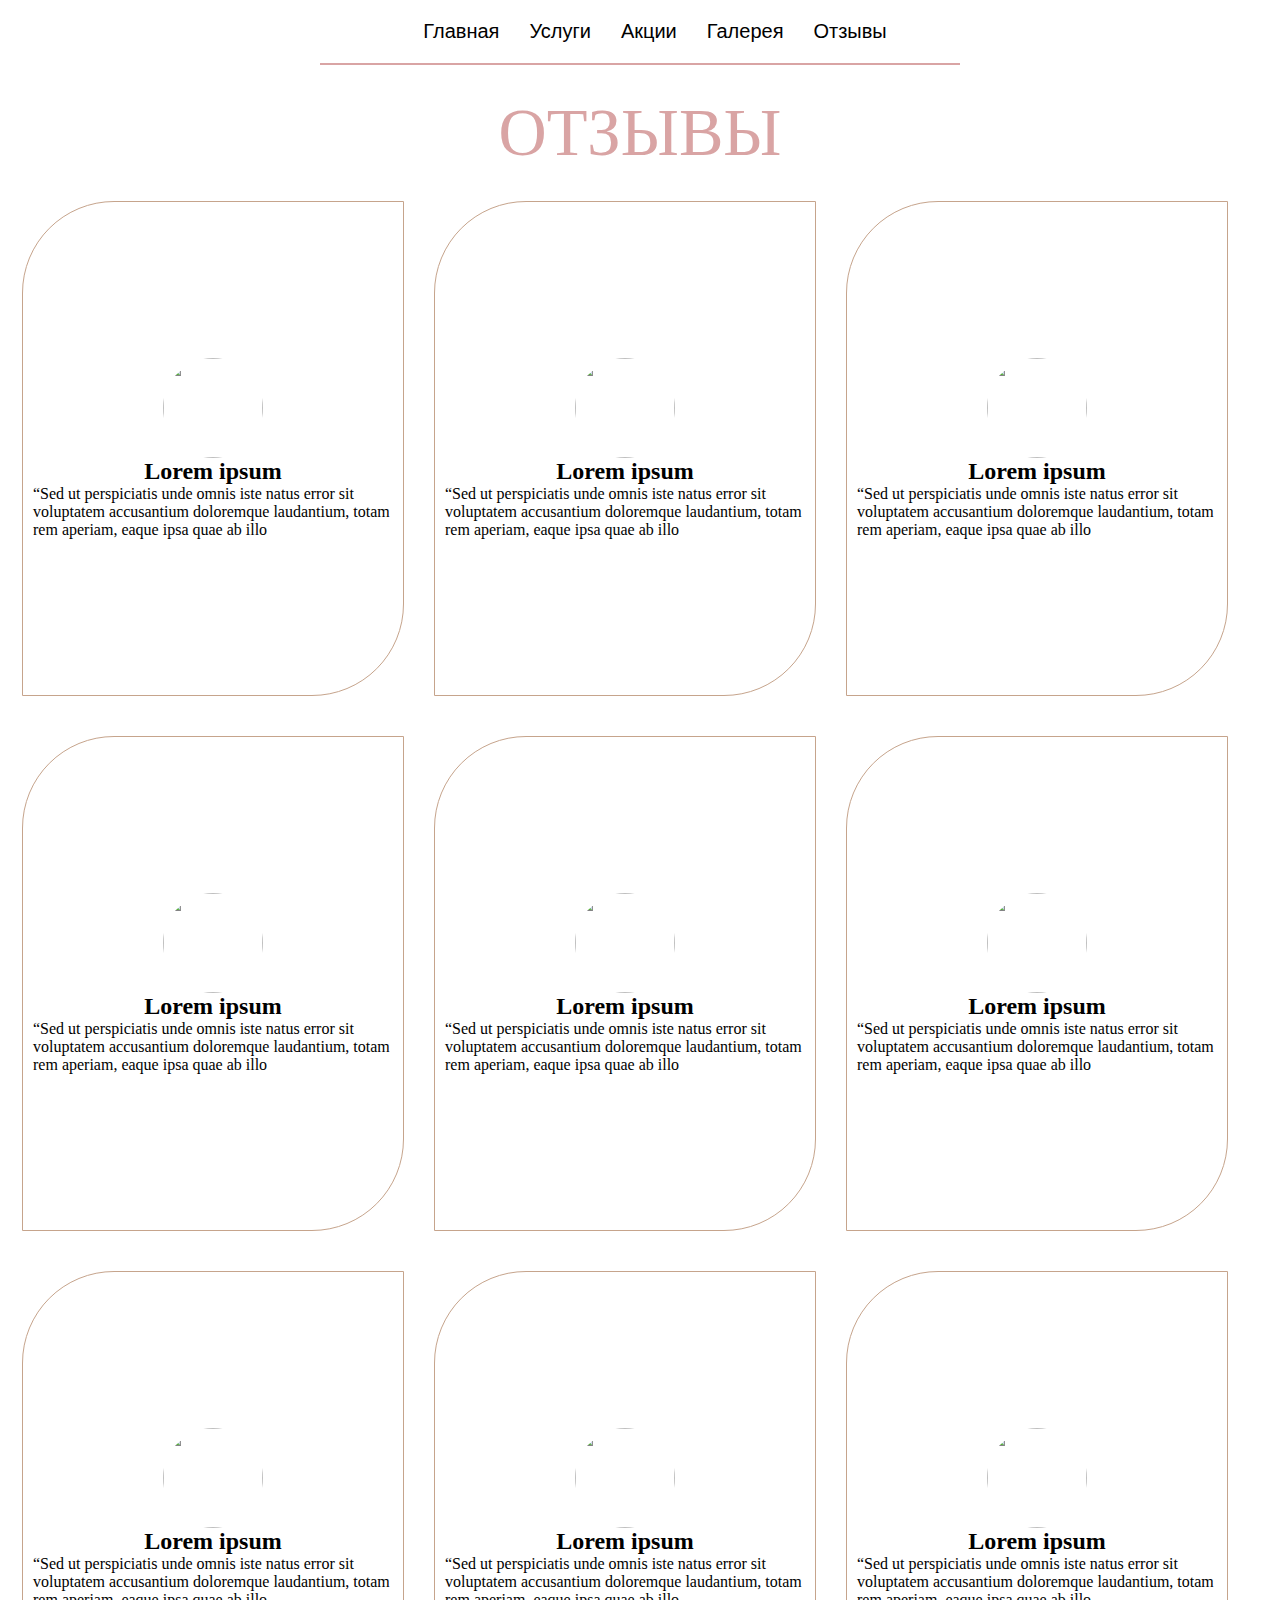
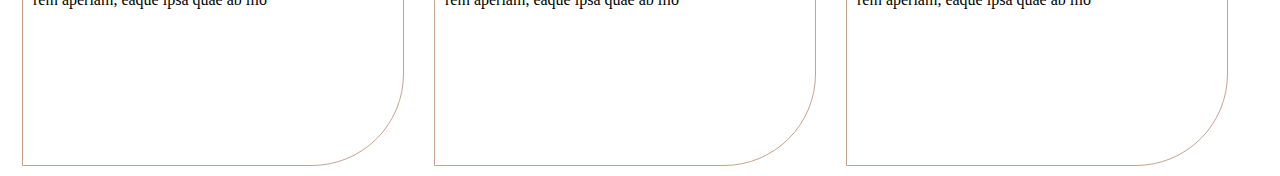
==== html/feedback.html @ f69e4eda "V1.0.3" ====
<!DOCTYPE html>
<html lang="en">
<head>
    <meta charset="UTF-8">
    <meta name="viewport" content="width=device-width, initial-scale=1.0">
    <link rel="stylesheet" href="/css/helpers.css">
    <link rel="stylesheet" href="/css/feedback.css">
    <link rel="stylesheet" href="/css/navbar.css">
    <title>Отзывы</title>
</head>
<body>
    <div class="navbar-box">
        <nav>
            <ul>
                <li><a href="/html/main.html">Главная</a></li>
                <li><a href="/html/service/service.html">Услуги</a></li>
                <li><a href="/html/shares.html">Акции</a></li>
                <li><a href="/html/galery.html">Галерея</a></li>
                <li><a href="/html/feedback.html">Отзывы</a></li>
            </ul>
        </nav>
        <hr>
    </div>

    <div class="container">
        <h1>ОТЗЫВЫ</h1>

        <div class="feedback-box">
            <div class="column">
                <div class="row">
                    <div class="card">
                        <img src="/images/madina.jpg" alt="">
                        <h2>Lorem ipsum</h2>
                        <p>“Sed ut perspiciatis unde omnis iste natus error sit voluptatem accusantium doloremque laudantium, 
                            totam rem aperiam, eaque ipsa quae ab illo 
                        </p>
                    </div>

                    <div class="card">
                        <img src="/images/madina.jpg" alt="">
                        <h2>Lorem ipsum</h2>
                        <p>“Sed ut perspiciatis unde omnis iste natus error sit voluptatem accusantium doloremque laudantium, 
                            totam rem aperiam, eaque ipsa quae ab illo 
                        </p>
                    </div>

                    <div class="card">
                        <img src="/images/madina.jpg" alt="">
                        <h2>Lorem ipsum</h2>
                        <p>“Sed ut perspiciatis unde omnis iste natus error sit voluptatem accusantium doloremque laudantium, 
                            totam rem aperiam, eaque ipsa quae ab illo 
                        </p>
                    </div>
                </div>
            </div>
            <div class="column">
                <div class="row">
                    <div class="card">
                        <img src="/images/madina.jpg" alt="">
                        <h2>Lorem ipsum</h2>
                        <p>“Sed ut perspiciatis unde omnis iste natus error sit voluptatem accusantium doloremque laudantium, 
                            totam rem aperiam, eaque ipsa quae ab illo 
                        </p>
                    </div>

                    <div class="card">
                        <img src="/images/madina.jpg" alt="">
                        <h2>Lorem ipsum</h2>
                        <p>“Sed ut perspiciatis unde omnis iste natus error sit voluptatem accusantium doloremque laudantium, 
                            totam rem aperiam, eaque ipsa quae ab illo 
                        </p>
                    </div>

                    <div class="card">
                        <img src="/images/madina.jpg" alt="">
                        <h2>Lorem ipsum</h2>
                        <p>“Sed ut perspiciatis unde omnis iste natus error sit voluptatem accusantium doloremque laudantium, 
                            totam rem aperiam, eaque ipsa quae ab illo 
                        </p>
                    </div>
                </div>
            </div>
            <div class="column">
                <div class="row">
                    <div class="card">
                        <img src="/images/madina.jpg" alt="">
                        <h2>Lorem ipsum</h2>
                        <p>“Sed ut perspiciatis unde omnis iste natus error sit voluptatem accusantium doloremque laudantium, 
                            totam rem aperiam, eaque ipsa quae ab illo 
                        </p>
                    </div>

                    <div class="card">
                        <img src="/images/madina.jpg" alt="">
                        <h2>Lorem ipsum</h2>
                        <p>“Sed ut perspiciatis unde omnis iste natus error sit voluptatem accusantium doloremque laudantium, 
                            totam rem aperiam, eaque ipsa quae ab illo 
                        </p>
                    </div>

                    <div class="card">
                        <img src="/images/madina.jpg" alt="">
                        <h2>Lorem ipsum</h2>
                        <p>“Sed ut perspiciatis unde omnis iste natus error sit voluptatem accusantium doloremque laudantium, 
                            totam rem aperiam, eaque ipsa quae ab illo 
                        </p>
                    </div>
                </div>
            </div>

        </div>

    </div>
    
</body>
</html>
---- css/helpers.css ----
button {
    outline: none;
    padding: 10px;
    border-radius: 50px;
    border: 1px solid #D9A4A4;
    background-color: #FFFFFF;
}

.additional-info-box {
    margin-top: 20px;
}

.additional-info-box hr {
    background-color: #D9A4A4;
    border: none;
    outline: none;
    height: 1.5px;
    width: 50%; 
    margin: 0 auto; 
    margin-bottom: 50px;
}

.additional-info {
    display: flex;
}

.additional-info ul {
    display: flex;
}

.additional-info ul li {
    margin-left: 50px;
    list-style: none;
    margin-bottom: 10px;

}

.additional-info ul li a {
    text-decoration: none;
    color: black;
    font-family: 'Montserrat', sans-serif;
}

.list-text {
    display: flex;
    flex-direction: column;
    margin-bottom: 50px;
}

.list-text p {
    margin-top: 10px;
    margin-right: 650px;
}

.phone {
    margin-bottom: 10px;
    margin-left: 20px;
}

.icons img {
    height: 50px;
    width: 50px;
}


.container {
    display: flex;
    flex-direction: column;
    align-items: center;
    margin-top: 30px;
}

.container h1 {
    color: #D9A4A4;
    font: 50pt "Literature Decor";
}

.show-more {
    /* Поменять на более жирный Montserrat */
    font-family: 'Montserrat', sans-serif;  
    text-decoration: none;
    border-radius: 10px;
    font-size: 20px;
    color: #D9A4A4;
}


.row {
    display: flex;
}

.column {
    margin-top: 30px;
    margin-bottom: 10px;
}

.card {
    display: flex;
    flex-direction: column;
    justify-content: center;
    align-items: center;
    padding: 10px;
    height: 473px;
    width: 360px;
    border: 1.5px solid #C6A48C;
    border-top-left-radius: 92px;
    border-bottom-right-radius: 92px;
    margin-right: 30px;
}


.card img {
    height: 100px;
    width: 100px;
    border-radius: 50px;
}
---- css/feedback.css ----
* {
    margin: 0;
    padding: 0;
}

.feedback-box {
    display: flex;
    flex-direction: column;
}
---- css/navbar.css ----
.navbar-box hr {
    background-color: #D9A4A4;
    border: none;
    outline: none;
    height: 1.5px;
    width: 50%; 
    margin: 0 auto; 
}

.navbar-box nav {
    padding-top: 20px;
    margin-bottom: 20px;
}

.navbar-box nav ul {
    display: flex;
    justify-content: center;
}

.navbar-box nav ul li {
    margin-left: 30px;
    list-style: none;
}

.navbar-box nav ul li a {
    text-decoration: none;
    font-size: 20px;
    color: black;
    font-family: 'Montserrat', sans-serif;
}

.navbar-box nav ul li a:hover {
    color: #D9A4A4;
}

.centerLogo {
    display: flex;
    flex-direction: column;
    align-items: center;
    padding-top: 20px;
    border: 1px solid #C6A48C;
    height: 550px;
    margin-right: 30%;
    margin-left: 30%;
    border-radius: 50px;
}

.centerLogo img {
    height: 150px;
}

.text {
    display: flex;
    flex-direction: column;
    align-items: center;
}

.text h1 {
    font: 70pt "Literature Decor";
    color: #C6A48C;    ;
}

.text h2 {
    margin-top: 10px;
    margin-bottom: 10px;
    font: 50pt "Literature Decor";
}

.text p {
    font: 15pt "Montserrat";
}
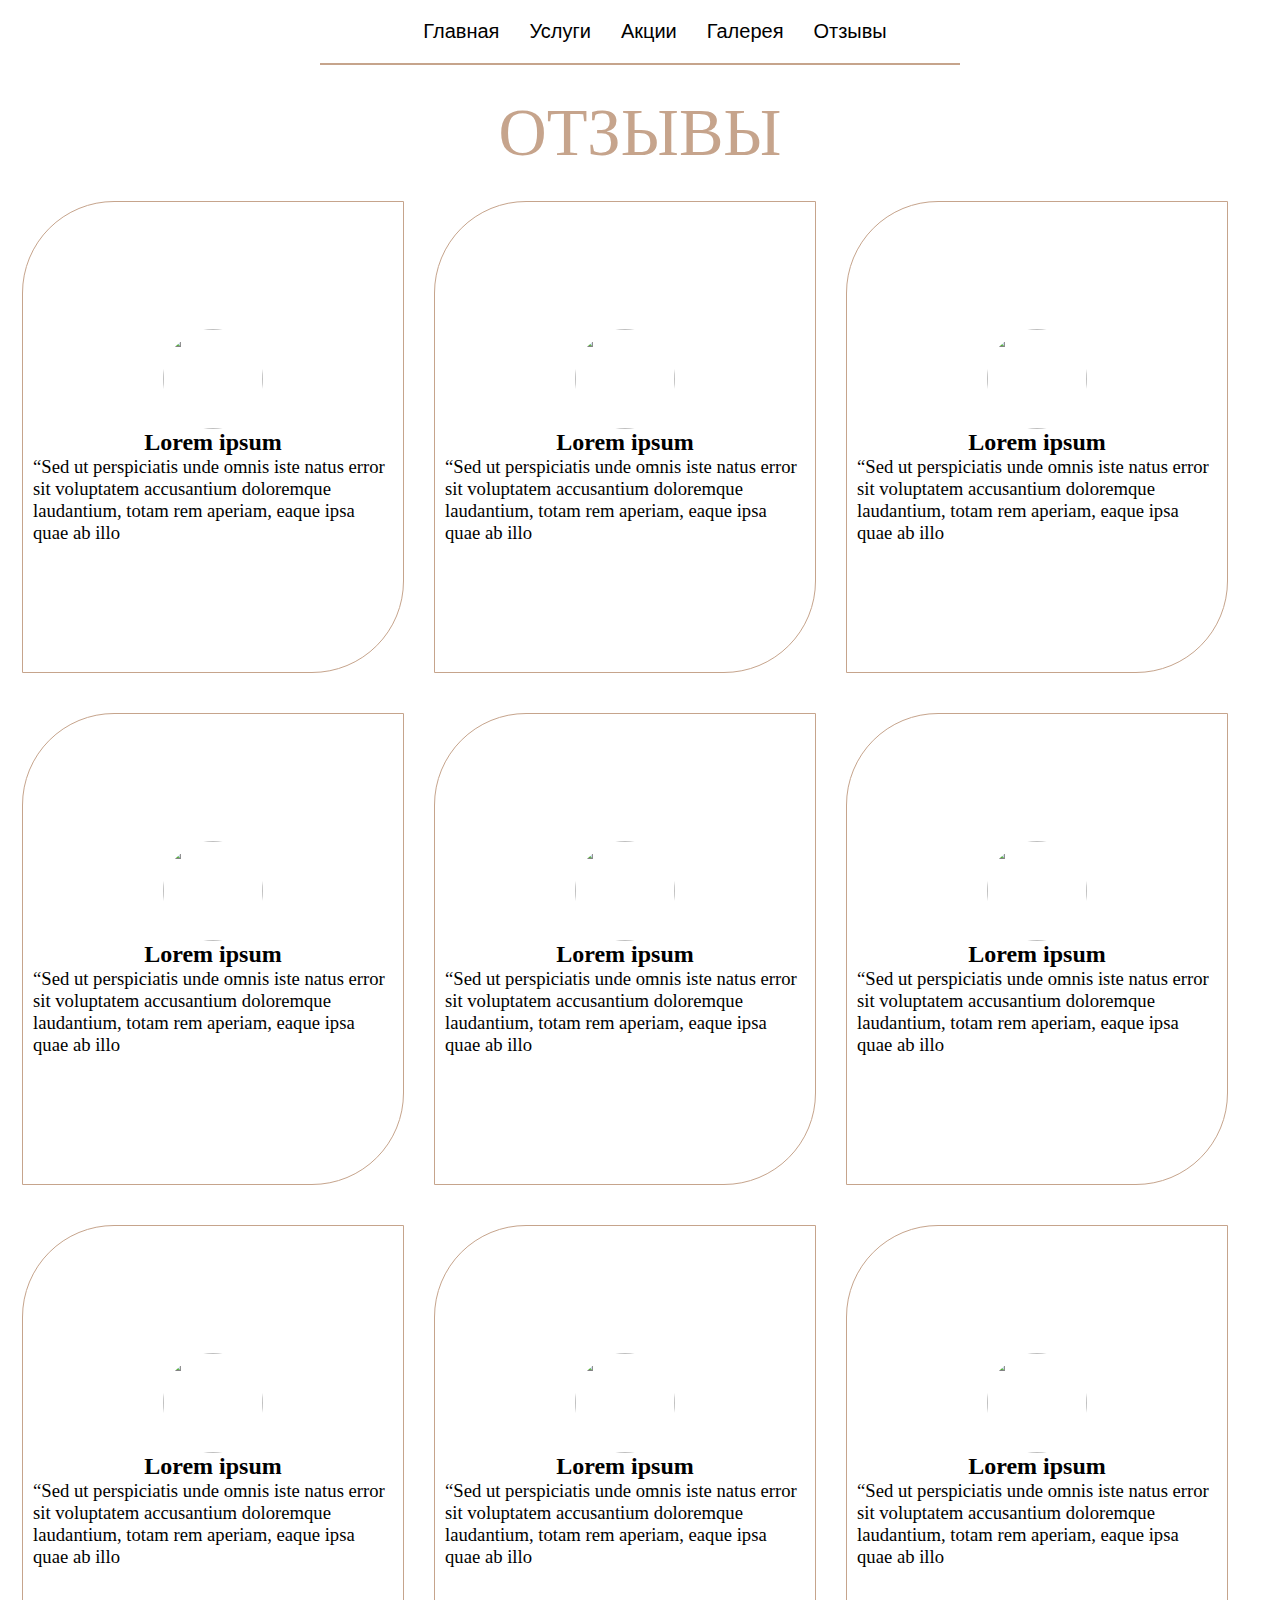
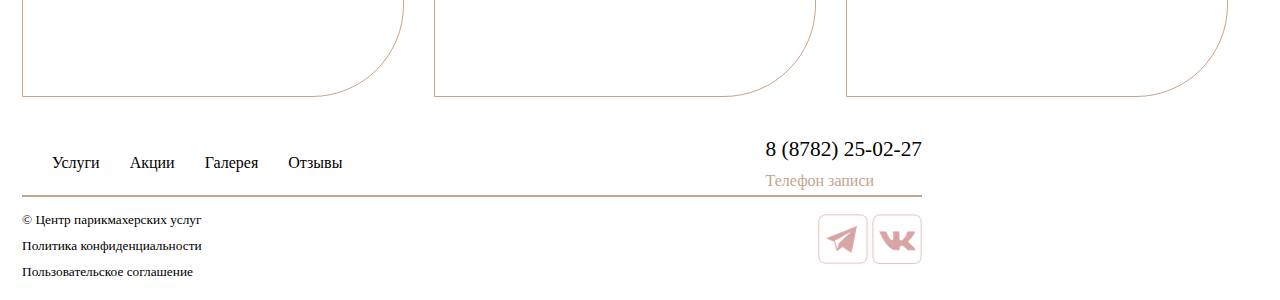
==== commit 4bb4bba5: "V1.0.9" ====
--- a/html/feedback.html
+++ b/html/feedback.html
@@ -6,6 +6,9 @@
     <link rel="stylesheet" href="/css/helpers.css">
     <link rel="stylesheet" href="/css/feedback.css">
     <link rel="stylesheet" href="/css/navbar.css">
+
+    <link rel="stylesheet" href="/css/adaptive.css">
+
     <title>Отзывы</title>
 </head>
 <body>
@@ -29,7 +32,7 @@
             <div class="column">
                 <div class="row">
                     <div class="card">
-                        <img src="/images/madina.jpg" alt="">
+                        <img src="/images/portret.jpg" alt="">
                         <h2>Lorem ipsum</h2>
                         <p>“Sed ut perspiciatis unde omnis iste natus error sit voluptatem accusantium doloremque laudantium, 
                             totam rem aperiam, eaque ipsa quae ab illo 
@@ -37,7 +40,7 @@
                     </div>
 
                     <div class="card">
-                        <img src="/images/madina.jpg" alt="">
+                        <img src="/images/portret.jpg" alt="">
                         <h2>Lorem ipsum</h2>
                         <p>“Sed ut perspiciatis unde omnis iste natus error sit voluptatem accusantium doloremque laudantium, 
                             totam rem aperiam, eaque ipsa quae ab illo 
@@ -45,7 +48,7 @@
                     </div>
 
                     <div class="card">
-                        <img src="/images/madina.jpg" alt="">
+                        <img src="/images/portret.jpg" alt="">
                         <h2>Lorem ipsum</h2>
                         <p>“Sed ut perspiciatis unde omnis iste natus error sit voluptatem accusantium doloremque laudantium, 
                             totam rem aperiam, eaque ipsa quae ab illo 
@@ -56,7 +59,7 @@
             <div class="column">
                 <div class="row">
                     <div class="card">
-                        <img src="/images/madina.jpg" alt="">
+                        <img src="/images/portret.jpg" alt="">
                         <h2>Lorem ipsum</h2>
                         <p>“Sed ut perspiciatis unde omnis iste natus error sit voluptatem accusantium doloremque laudantium, 
                             totam rem aperiam, eaque ipsa quae ab illo 
@@ -64,7 +67,7 @@
                     </div>
 
                     <div class="card">
-                        <img src="/images/madina.jpg" alt="">
+                        <img src="/images/portret.jpg" alt="">
                         <h2>Lorem ipsum</h2>
                         <p>“Sed ut perspiciatis unde omnis iste natus error sit voluptatem accusantium doloremque laudantium, 
                             totam rem aperiam, eaque ipsa quae ab illo 
@@ -72,7 +75,7 @@
                     </div>
 
                     <div class="card">
-                        <img src="/images/madina.jpg" alt="">
+                        <img src="/images/portret.jpg" alt="">
                         <h2>Lorem ipsum</h2>
                         <p>“Sed ut perspiciatis unde omnis iste natus error sit voluptatem accusantium doloremque laudantium, 
                             totam rem aperiam, eaque ipsa quae ab illo 
@@ -83,7 +86,7 @@
             <div class="column">
                 <div class="row">
                     <div class="card">
-                        <img src="/images/madina.jpg" alt="">
+                        <img src="/images/portret.jpg" alt="">
                         <h2>Lorem ipsum</h2>
                         <p>“Sed ut perspiciatis unde omnis iste natus error sit voluptatem accusantium doloremque laudantium, 
                             totam rem aperiam, eaque ipsa quae ab illo 
@@ -91,7 +94,7 @@
                     </div>
 
                     <div class="card">
-                        <img src="/images/madina.jpg" alt="">
+                        <img src="/images/portret.jpg" alt="">
                         <h2>Lorem ipsum</h2>
                         <p>“Sed ut perspiciatis unde omnis iste natus error sit voluptatem accusantium doloremque laudantium, 
                             totam rem aperiam, eaque ipsa quae ab illo 
@@ -99,7 +102,7 @@
                     </div>
 
                     <div class="card">
-                        <img src="/images/madina.jpg" alt="">
+                        <img src="/images/portret.jpg" alt="">
                         <h2>Lorem ipsum</h2>
                         <p>“Sed ut perspiciatis unde omnis iste natus error sit voluptatem accusantium doloremque laudantium, 
                             totam rem aperiam, eaque ipsa quae ab illo 
@@ -108,6 +111,41 @@
                 </div>
             </div>
 
+            <div class="bottomMenu">
+                <nav>
+                    <ul>
+                        <li><a href="#">Услуги</a></li>
+                        <li><a href="#">Акции</a></li>
+                        <li><a href="#">Галерея</a></li>
+                        <li><a href="#">Отзывы</a></li>
+                    </ul>
+    
+                    <div class="phoneInfo">
+                        <p style="font: 16pt 'Montserrat'; margin-bottom: 10px;">8 (8782) 25-02-27</p>
+                        <p style="font: 12pt 'Montserrat'; color: #C6A48C;">Телефон записи</p>
+                    </div>
+                </nav>
+    
+                <hr>
+    
+                <div class="info">
+                    <div>
+                        <p>© Центр парикмахерских услуг</p>
+                        <p>Политика конфиденциальности</p>
+                        <p>Пользовательское соглашение</p>
+                    </div>
+    
+                    <div class="icon">
+                        <a href="#"><img src="/images/telegram.png" alt=""></a>
+                        <a href="#"><img src="/images/vk.png" alt=""></a>
+                    </div>
+    
+                </div>
+    
+    
+            </div>
+            
+
         </div>
 
     </div>
--- a/css/helpers.css
+++ b/css/helpers.css
@@ -2,43 +2,14 @@
     outline: none;
     padding: 10px;
     border-radius: 50px;
-    border: 1px solid #D9A4A4;
+    border: 1px solid #C6A48C;
     background-color: #FFFFFF;
+    font-family: 'Montserrat', sans-serif;
 }
 
-.additional-info-box {
-    margin-top: 20px;
-}
-
-.additional-info-box hr {
-    background-color: #D9A4A4;
-    border: none;
-    outline: none;
-    height: 1.5px;
-    width: 50%; 
-    margin: 0 auto; 
-    margin-bottom: 50px;
-}
-
-.additional-info {
-    display: flex;
-}
-
-.additional-info ul {
-    display: flex;
-}
-
-.additional-info ul li {
-    margin-left: 50px;
-    list-style: none;
-    margin-bottom: 10px;
-
-}
-
-.additional-info ul li a {
-    text-decoration: none;
-    color: black;
-    font-family: 'Montserrat', sans-serif;
+button:hover {
+    background-color: #C6A48C;
+    color: white;
 }
 
 .list-text {
@@ -71,7 +42,7 @@
 }
 
 .container h1 {
-    color: #D9A4A4;
+    color: #C6A48C;
     font: 50pt "Literature Decor";
 }
 
@@ -81,9 +52,8 @@
     text-decoration: none;
     border-radius: 10px;
     font-size: 20px;
-    color: #D9A4A4;
+    color: #C6A48C;
 }
-
 
 .row {
     display: flex;
@@ -100,7 +70,7 @@
     justify-content: center;
     align-items: center;
     padding: 10px;
-    height: 473px;
+    height: 450px;
     width: 360px;
     border: 1.5px solid #C6A48C;
     border-top-left-radius: 92px;
@@ -108,9 +78,90 @@
     margin-right: 30px;
 }
 
+.card h3 {
+    color: #C6A48C;
+    font-family: 'Montserrat', sans-serif;  
+    margin-bottom: 10px;
+}
+
+.card p {
+    font: 14pt 'Montserrat';  
+}
 
 .card img {
     height: 100px;
     width: 100px;
     border-radius: 50px;
 }
+
+
+.info-serivce button {
+    margin-top: 70px;
+}
+
+.services-1 {
+    display: flex;
+}
+
+.bottomMenu {
+    width: 100vh;
+    margin-top: 30px;
+    justify-content: space-between;
+}
+
+.bottomMenu hr {
+    height: 2px;
+    background-color: #C6A48C;
+    border: none;
+    outline: none;
+    margin-top: 5px;
+    margin-bottom: 5px;
+    
+}
+
+.bottomMenu nav {
+    display: flex;
+    align-items: center; 
+}
+
+.bottomMenu nav ul {
+    display: flex;
+    margin-right: auto; 
+}
+
+.bottomMenu nav ul li {
+    margin-left: 30px;
+    list-style: none;
+}
+
+.bottomMenu nav ul li a {
+    text-decoration: none;
+    color: black;
+}
+
+.bottomMenu nav ul li a:hover {
+    color: #C6A48C;
+}
+
+.bottomMenu .phoneInfo {
+    margin-left: auto;
+}
+
+.info {
+    display: flex;
+    margin-bottom: 20px;
+    align-items: center;
+}
+
+.info p {
+    margin-top: 10px;
+    font: 10pt 'Montserrat';
+}
+
+.icon {
+    margin-left: auto;
+}
+
+.icon a img {
+    height: 50px;
+}
--- a/css/navbar.css
+++ b/css/navbar.css
@@ -1,10 +1,10 @@
 .navbar-box hr {
-    background-color: #D9A4A4;
+    background-color: #C6A48C;
     border: none;
     outline: none;
     height: 1.5px;
-    width: 50%; 
-    margin: 0 auto; 
+    width: 50%;
+    margin: 0 auto;
 }
 
 .navbar-box nav {
@@ -37,8 +37,8 @@
     display: flex;
     flex-direction: column;
     align-items: center;
+    justify-content: center;
     padding-top: 20px;
-    border: 1px solid #C6A48C;
     height: 550px;
     margin-right: 30%;
     margin-left: 30%;
@@ -57,15 +57,26 @@
 
 .text h1 {
     font: 70pt "Literature Decor";
-    color: #C6A48C;    ;
+    color: #C6A48C;
 }
 
 .text h2 {
     margin-top: 10px;
     margin-bottom: 10px;
     font: 50pt "Literature Decor";
+    color: white;
 }
 
 .text p {
     font: 15pt "Montserrat";
+    color: white;
+}
+
+.mainPageNav {
+    background-image: url(/images/navbackground.png);
+    height: 700px;
+}
+
+.mainPageNav nav ul li a {
+    color: white;
 }